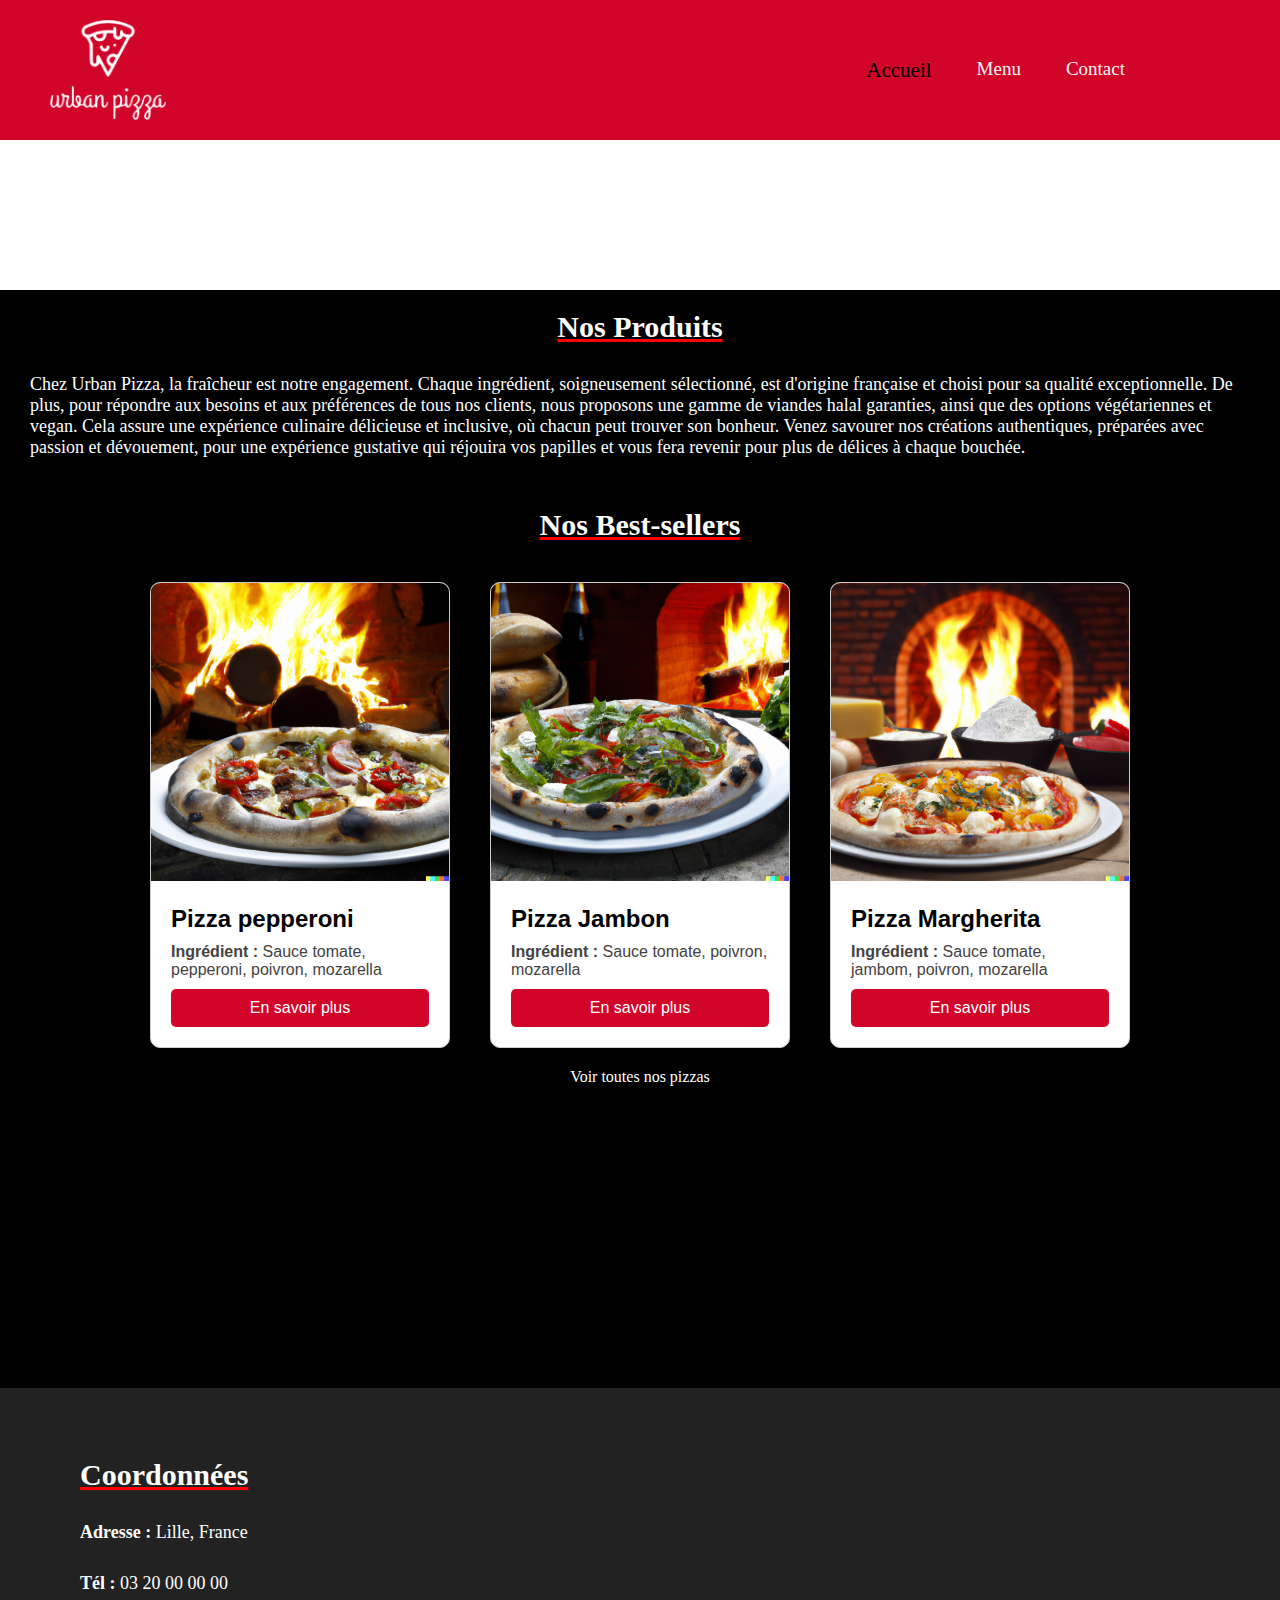
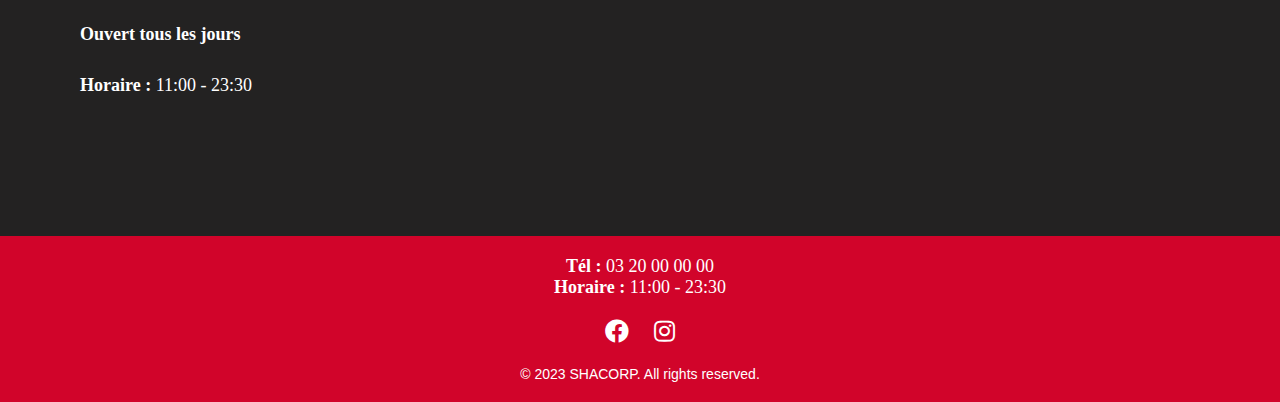
==== index.html @ b03056e8 "Add files via upload" ====
<!DOCTYPE html>
<html lang="en">
<head>
    <meta charset="UTF-8">
    <meta name="viewport" content="width=device-width, initial-scale=1.0">
    <title>Urban Pizza</title>
    <link rel="stylesheet" href="styles.css">
    <link rel="stylesheet" href="https://cdnjs.cloudflare.com/ajax/libs/font-awesome/5.15.3/css/all.min.css">
    <link rel="stylesheet" href="https://cdnjs.cloudflare.com/ajax/libs/font-awesome/5.15.3/css/all.min.css">
    <script src="https://code.jquery.com/jquery-3.6.0.min.js"></script>
<script>
  function toggleNav() {
    var navMenu = document.getElementById("navMenu");
    if (navMenu.style.display === "flex") {
        navMenu.style.display = "none";
    } else {
        navMenu.style.display = "flex";
    }
}

$(document).ready(function () {
            $("a").on("click", function (event) {
                if (this.hash !== "") {
                    event.preventDefault();
                    var hash = this.hash;
                    $('html, body').animate({
                        scrollTop: $(hash).offset().top
                    }, 800, function () {
                        window.location.hash = hash;
                    });
                }
            });
        });

</script>
   
</head>
<body>
  <header>
    <img src="urban.png" class="logo" alt="Logo" width="auto" height="100px">
    <div class="hb" onclick="toggleNav()">
        <a href="#">&#9776;</a>
    </div>
    <nav class="custom-nav" id="navMenu">
      <ul>
          <li><a href="#Accueil" class="active">Accueil</a></li>
          <li><a href="menu.html">Menu</a></li>
          <li><a href="#contact">Contact</a></li>
      </ul>
  </nav>
  
</header>

    <main>
        <div class="intro-container">
         
           <video autoplay muted loop>
                <source src="pizza_-_80139 (1080p).mp4" type="video/mp4">
                Your browser does not support the video tag.
            </video>
           
        </div>

        <div class="NosPr">
          <h1 class="NB">Nos Produits</h1>
          <div class="texte">
<p>Chez Urban Pizza, la fraîcheur est notre engagement. Chaque ingrédient, soigneusement sélectionné, est d'origine française et choisi pour sa qualité exceptionnelle. De plus, pour répondre aux besoins et aux préférences de tous nos clients, nous proposons une gamme de viandes halal garanties, ainsi que des options végétariennes et vegan. Cela assure une expérience culinaire délicieuse et inclusive, où chacun peut trouver son bonheur. Venez savourer nos créations authentiques, préparées avec passion et dévouement, pour une expérience gustative qui réjouira vos papilles et vous fera revenir pour plus de délices à chaque bouchée.</p>
          </div>
         
        </div>


        <div class="presentation">
          <h1 class="NB">Nos Best-sellers</h1>
         <div class="card-container">
          <!-- Add this inside the .card-container -->
<div class="card">
  <img src="DALL·E 2023-09-22 19.22.04 - pizza.png" alt="Card Image">
  <div class="card-content">
    <h3 class="card-title">Pizza pepperoni</h3>
    <p class="card-description"><span>Ingrédient : </span> Sauce tomate, pepperoni, poivron, mozarella</p>
    <a href="#" class="card-button">En savoir plus</a>
  </div>
</div>

<div class="card">
  <img src="DALL·E 2023-09-22 19.21.58 - pizza.png" alt="Card Image">
  <div class="card-content">
    <h3 class="card-title">Pizza Jambon</h3>
    <p class="card-description"><span>Ingrédient : </span> Sauce tomate, poivron, mozarella</p>
    <a href="#" class="card-button">En savoir plus</a>
  </div>
</div>

<div class="card">
  <img src="DALL·E 2023-09-22 19.22.09 - pizza.png" alt="Card Image">
  <div class="card-content">
    <h3 class="card-title">Pizza Margherita </h3>
    <p class="card-description"><span>Ingrédient : </span> Sauce tomate, jambom, poivron, mozarella</p>
    <a href="#" class="card-button">En savoir plus</a>
  </div>
</div>
      </div>
      <div class="bs">
      <a href="#Menu">Voir toutes nos pizzas</a>
    </div>


        </div>

          <div class="info" id="contact">
        
            <iframe src="https://www.google.com/maps/embed?pb=!1m18!1m12!1m3!1d80985.22192321207!2d2.96449759971734!3d50.63105154441006!2m3!1f0!2f0!3f0!3m2!1i1024!2i768!4f13.1!3m3!1m2!1s0x47c2d579b3256e11%3A0x40af13e81646360!2sLille!5e0!3m2!1sfr!2sfr!4v1695288365980!5m2!1sfr!2sfr" style="border:0;" allowfullscreen="" loading="lazy" referrerpolicy="no-referrer-when-downgrade"></iframe>
            <div class="coordonnées">
              <h1>Coordonnées</h1>
              <p><span>Adresse : </span> Lille, France</p>
              <p><span>Tél :</span> 03 20 00 00 00</p>
              <p><span>Ouvert tous les jours</span></p>
              <p><span>Horaire :</span> 11:00 - 23:30</p>
             
            </div>
         
        </div>
        
        
        </div>   
            
    </main>
    <footer>
      <div class="contact-info">
          <p><span>Tél : </span> 03 20 00 00 00</p>
          <p><span>Horaire :</span> 11:00 - 23:30</p>
      </div>
      
      <div class="social-media">
          <a href="#" class="social-icon" target="_blank" ><i class="fab fa-facebook"></i></a>
          <a href="https://www.instagram.com/shacorp_/" class="social-icon" target="_blank"><i class="fab fa-instagram"></i></a>
      </div>
  
      <div class="copyright">
          &copy; 2023 SHACORP. All rights reserved.
      </div>
  </footer>
    
</body>
</html>
---- styles.css ----
* {
    margin: 0;
    padding: 0;
    box-sizing: border-box;
}


body, html {
    font-family: 'Noto Sans', sans-serif;
    margin: 0;
    padding: 0;
}


header {
    background-color: #d1042a;
    color: #373131;
    padding: 20px;
    display: flex;
    justify-content: space-between;
    align-items: center;
    position: relative; /* Ajoutez cette ligne pour que le z-index fonctionne correctement */
    width: 100%;
    z-index: 1000;
    transition: background-color 0.3s;
}

.logo {
    margin-left: 30px;
    z-index: 1; /* Assurez-vous que le logo reste au-dessus de la vidéo */
}

/* Ajouter une marge supérieure au main pour compenser la hauteur du header */
main {
    margin-top: 80px; /* Ajustez la marge en fonction de la hauteur de votre header */
}

.custom-nav {
    margin-right: 90px;
    z-index: 1;
}

.custom-nav ul {
    list-style: none;
    margin: 0;
    padding: 0;
    display: flex;
}

.custom-nav ul li {
    margin-right: 45px;
}

.custom-nav a {
    color: #f5f5f5;
    font-family: "Futura";
    font-size: 19px;
    text-decoration: none;
}

.custom-nav a:hover {
    text-decoration: none;
    color: #000000;
    font-size: 21px;
}
.custom-nav .active {
    text-decoration: none;
    color: #000000;
    font-size: 21px;
}

.hb{
    display: none;
}






@media screen and (max-width: 768px) {
    .custom-nav  {
        display: none;
    }
    
    .logo {
        align-items: center;
        margin: auto; /* Center the logo */
    }

    .hb {
        display: block;
        
        font-size: 30px; /* Adjust the font size for the hamburger icon */
       position: absolute;
       right: 0;
    }
    .hb a{
        color:white;
        text-decoration: none;
    }
   
   

  
}


/* Rest of your existing CSS */


main {
    margin-top: 0; /* Ajustez la marge en fonction de la hauteur de votre header */
}



.intro-container  {
    margin-bottom: 0;
    width: 100%;
    height: 100%;
    object-fit: cover; /* Pour couvrir toute la zone */
    overflow: hidden;
    top: 0;
    left: 0;
}






@media (max-width: 768px) {
    
    .intro-container video {
        height: auto;
    }
    
    
}

.intro-container, .presentation {
    margin: 0;
    padding: 0;
}


.intro-container video, .presentation h1 {
    vertical-align: top; /* ou middle, ou bottom, en fonction de votre mise en page */
}



.NosPr {
    background-color: #000000;
    height: auto;
    display: flex;
    flex-direction: column;
    align-items: center; /* Center items horizontally */

}

.NosPr h1 {
    color: white;
    font-family: "Avenir";
    text-decoration: underline red;
    font-size: 30px;
    margin-top: 20px;
}

.NosPr p {
    color: white;
    font-family: "Avenir";
    font-size: 18px;
   padding:30px;
}


.presentation {
    background-color: #000000;
    height: 100vh;
    display: flex;
    flex-direction: column;
    align-items: center; /* Center items horizontally */

}

.presentation h1 {
    color: white;
    font-family: "Avenir";
    text-decoration: underline red;
    font-size: 30px;
    margin-top: 20px;
}

.bs a  {
    color: white;
    font-family: "Avenir";
    margin-top: 10px; /* Adjust the margin between h1 and p */
    text-decoration: none;
}
.bs a:hover {
    color: rgb(214, 214, 214);
    font-family: "Avenir";
    margin-top: 10px; /* Adjust the margin between h1 and p */
    text-decoration: underline red;
}
/* Card styles */

.card-container{
    justify-content: center;
    display: flex;
    flex-direction: row;
    flex-wrap: wrap;
}


.card {
    border: 1px solid #ccc;
    border-radius: 10px;
    overflow: hidden;
    width: 300px;
    margin: 20px;
    box-shadow: 0 4px 8px rgba(0, 0, 0, 0.1);
    background-color: #ffffff;
    margin-top:40px;
  }
  
  .card img {
    width: 100%;
    height: auto;
  }
  
  .card-content {
    padding: 20px;
  }
  
  .card-title {
    font-size: 1.5em;
    margin-bottom: 10px;
  }
  
  .card-description {
    font-size: 1em;
    color: #444242;
    margin-bottom: 10px;
  }
  
  .card-button {
    display: block;
    padding: 10px 20px;
    background-color: #d1042a;
    color: #fff;
    text-align: center;
    text-decoration: none;
    border-radius: 5px;
  }
  
  .card-button:hover {
    background-color: #ba2d47;
  }
  




  @media (max-width: 768px) {
    .presentation {
        height: auto;
    }

    .card {
        width: 100%; /* Adjust card width for smaller screens */
    }
}


.info {
    overflow: hidden;
    padding-bottom: 35%;
    position: relative;
    height: 0;
    background-color: #232222;
    
}


iframe {
    height: 300px; /* Adjusted to take full height */
    width: 500px; /* Adjusted to take full width */
    position: absolute;
    right: 0; /* Position the iframe on the right */
    top: 0;
    margin-right: 90px; /* Adjusted margin */
    margin-top:50px;
   border-radius: 2%;
}

.info p{
    color:white;
    font-family: "Avenir";
    margin-top:30px;
    font-size: 18px;
}

.info h1{
    color: white;
    font-family: "Avenir";
    text-decoration: underline red;
    font-size: 30px;
    margin-top: 20px;
}

.coordonnées{
    display: flex;
    flex-direction: column;
    margin-left: 80px;
    margin-top: 50px;
}
span{
    font-weight: bold;
    
}

.horaires{
    margin-top: 5px;
}

.tt{
    margin-top: 50px;
}



@media (max-width: 768px) {
    .info {
        height: auto;
    }
    iframe {
        display: none;
    }
    .coordonnées {
       justify-content: center;
     
    }
}







footer {
    background-color: #d1042a; /* Background color for the footer */
    color: #fff; /* Text color */
    padding: 20px; /* Spacing around the content */
    text-align: center; /* Center-align the content */
}

/* Style for the contact information */
.contact-info {
    font-size: 18px; /* Font size for contact information */
    font-family: "Futura";
}

/* Style for the email link */
.contact-info a {
    color: #fff; /* Link text color */
    text-decoration: none; /* Remove underlines from links */
}
.contact-info a:hover {
    color: #007bff(176, 176, 231); /* Link text color */
    text-decoration: underline; /* Remove underlines from links */
}

/* Style for social media links */
.social-media {
    margin-top: 20px; /* Spacing above social media icons */
}

/* Style for individual social media icons */
.social-icon {
    display: inline-block; /* Display icons in a row */
    margin: 0 10px; /* Spacing between icons */
    font-size: 24px; /* Icon size */
    color: #fff; /* Icon color */
    text-decoration: none; /* Remove underlines from icons */
}

/* Style for the copyright notice */
.copyright {
    margin-top: 20px; /* Spacing above the copyright notice */
    font-size: 14px; /* Font size for copyright text */
}

/* Style for hover effect on social media icons (change color on hover) */
.social-icon:hover {
    color: #007bff; /* Change color on hover (blue in this case) */
}
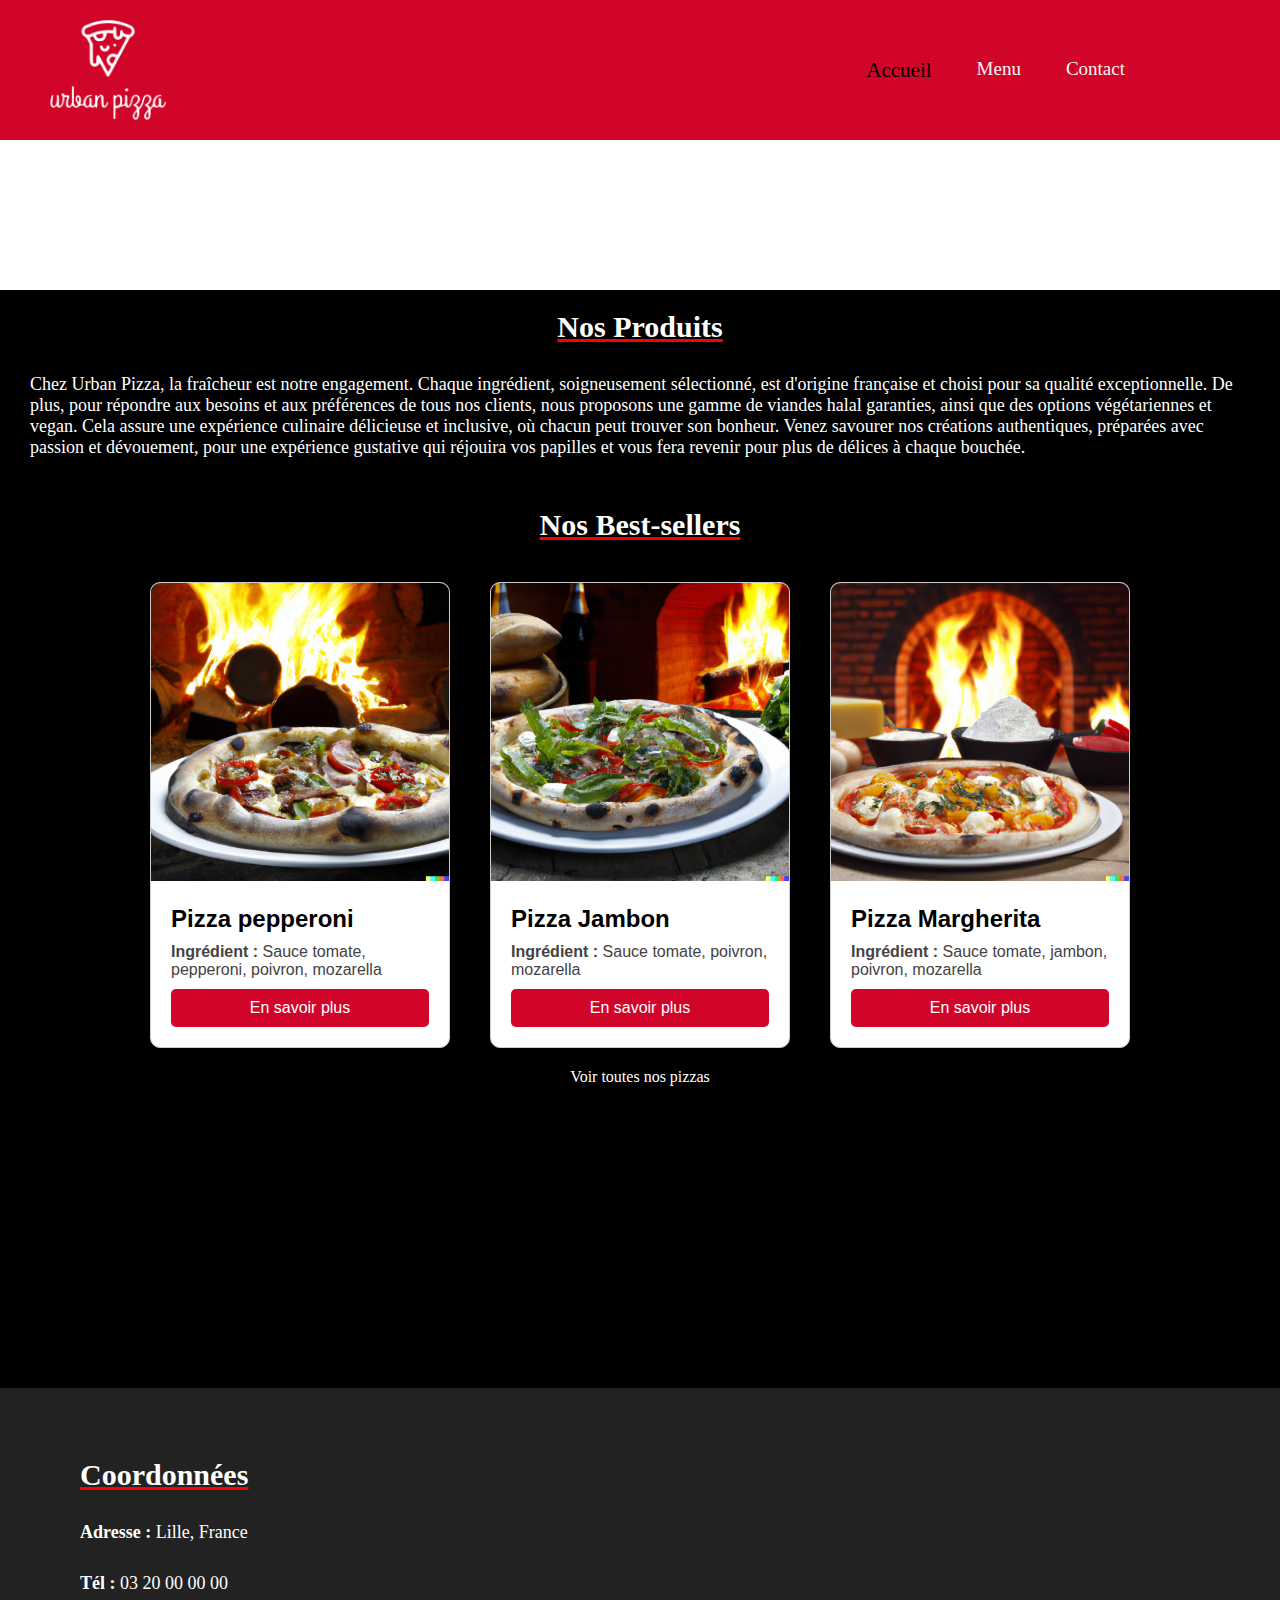
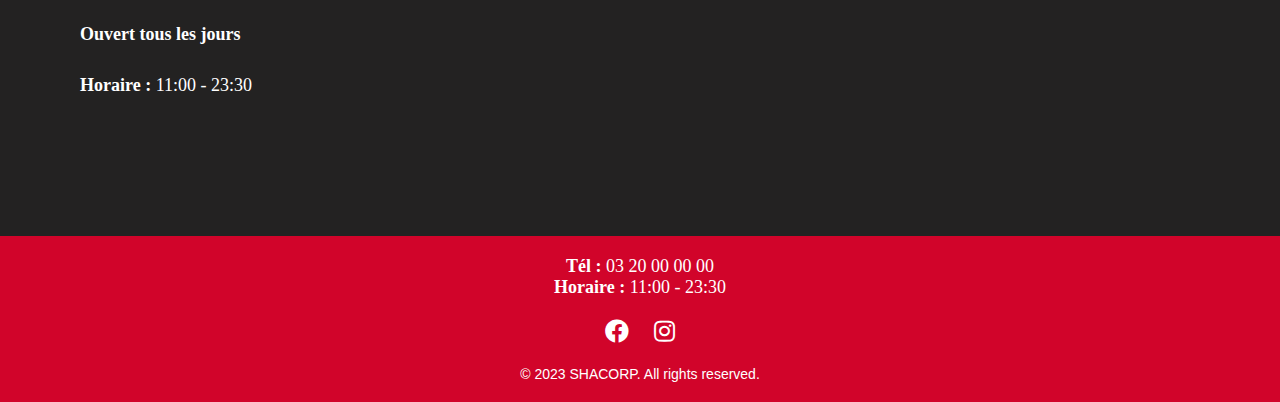
==== commit e9af85fa: "Update index.html" ====
--- a/index.html
+++ b/index.html
@@ -9,12 +9,16 @@
     <link rel="stylesheet" href="https://cdnjs.cloudflare.com/ajax/libs/font-awesome/5.15.3/css/all.min.css">
     <script src="https://code.jquery.com/jquery-3.6.0.min.js"></script>
 <script>
-  function toggleNav() {
+    function toggleNav() {
     var navMenu = document.getElementById("navMenu");
+    var logo = document.querySelector('.logo');
+
     if (navMenu.style.display === "flex") {
         navMenu.style.display = "none";
+        logo.style.display = "block";  // Show the logo when closing the nav
     } else {
         navMenu.style.display = "flex";
+        logo.style.display = "none";   // Hide the logo when opening the nav
     }
 }
 
@@ -40,6 +44,7 @@
     <img src="urban.png" class="logo" alt="Logo" width="auto" height="100px">
     <div class="hb" onclick="toggleNav()">
         <a href="#">&#9776;</a>
+      </div>
     </div>
     <nav class="custom-nav" id="navMenu">
       <ul>
@@ -96,13 +101,13 @@
   <img src="DALL·E 2023-09-22 19.22.09 - pizza.png" alt="Card Image">
   <div class="card-content">
     <h3 class="card-title">Pizza Margherita </h3>
-    <p class="card-description"><span>Ingrédient : </span> Sauce tomate, jambom, poivron, mozarella</p>
+    <p class="card-description"><span>Ingrédient : </span> Sauce tomate, jambon, poivron, mozarella</p>
     <a href="#" class="card-button">En savoir plus</a>
   </div>
 </div>
       </div>
       <div class="bs">
-      <a href="#Menu">Voir toutes nos pizzas</a>
+      <a href="menu.html">Voir toutes nos pizzas</a>
     </div>
 
 
--- a/styles.css
+++ b/styles.css
@@ -81,6 +81,7 @@
 @media screen and (max-width: 768px) {
     .custom-nav  {
         display: none;
+        font-size: 13px;
     }
     
     .logo {
@@ -90,7 +91,6 @@
 
     .hb {
         display: block;
-        
         font-size: 30px; /* Adjust the font size for the hamburger icon */
        position: absolute;
        right: 0;
@@ -100,7 +100,9 @@
         text-decoration: none;
     }
    
-   
+   .body{
+    overflow: hidden;
+   }
 
   
 }
@@ -133,7 +135,7 @@
 @media (max-width: 768px) {
     
     .intro-container video {
-        height: auto;
+        height: 350px;
     }
     
     
@@ -397,4 +399,4 @@
 /* Style for hover effect on social media icons (change color on hover) */
 .social-icon:hover {
     color: #007bff; /* Change color on hover (blue in this case) */
-}+}
